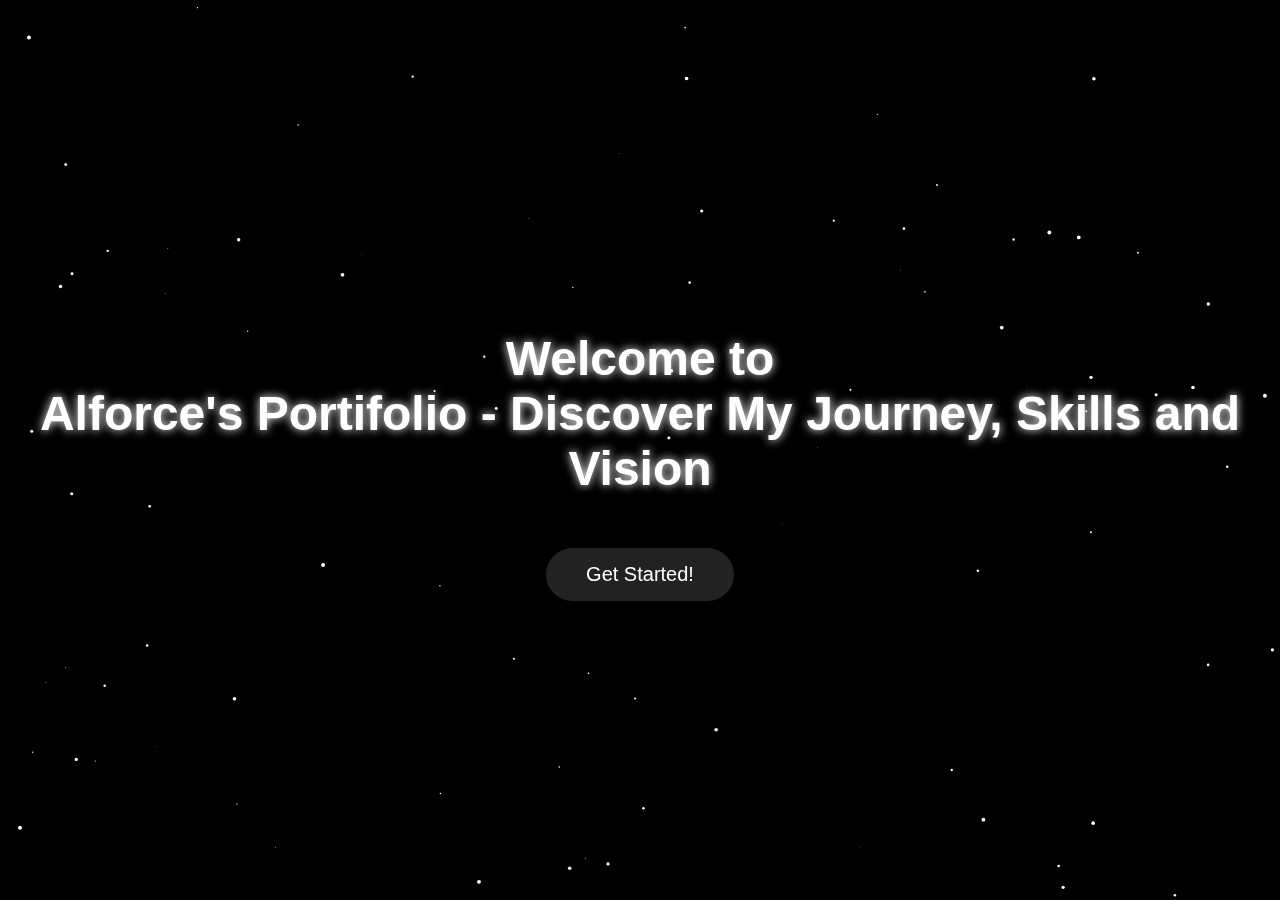
==== index.html @ 908b1418 "Add files via upload" ====
<!DOCTYPE html>
<html lang="en">
<head>
  <meta charset="UTF-8">
  <meta name="viewport" content="width=device-width, initial-scale=1.0">
  <title>Graphics Animation</title>
  <style>
    body {
      margin: 0;
      overflow: hidden;
      background: black;
      color: white;
      font-family: Arial, sans-serif;
      display: flex;
      align-items: center;
      justify-content: center;
      height: 100vh;
    }

    #canvas {
      position: absolute;
      top: 0;
      left: 0;
    }

    .button-container {
      position: relative;
      z-index: 2;
      display: flex;
      flex-direction: column;
      align-items: center;
      justify-content: center;
      text-align: center;
    }

    .button-container h1 {
      font-size: 3em;
      text-shadow: 0 0 10px white;
    }

    .button {
      background: #222;
      color: white;
      font-size: 20px;
      padding: 15px 40px;
      border-radius: 30px;
      border: none;
      cursor: pointer;
      margin-top: 20px;
      position: relative;
      transition: box-shadow 0.5s ease-in-out;
    }

    .button:hover {
      box-shadow: 0 0 20px white, 0 0 50px white;
    }

    #text-overlay {
      position: absolute;
      top: 10%;
      left: 50%;
      transform: translateX(-50%);
      font-size: 4em;
      text-shadow: 0 0 10px white;
      text-align: center;
      display: none;
      z-index: 2;
    }
  </style>
</head>
<body>
  <canvas id="canvas"></canvas>
  <div class="button-container" id="first-page">
    <h1>Welcome to<br> Alforce's Portifolio - Discover My Journey, Skills and Vision</h1>
    <button class="button" id="openButton">Get Started!</button>
  </div>

  <div id="text-overlay"></div>

  <div id="second-page">
    <h1 id="text"></h1>
    <img src="" width="200px" class="flower" />
  </div>

  <script>
    // Canvas setup
    const canvas = document.getElementById("canvas");
    const ctx = canvas.getContext("2d");
    canvas.width = window.innerWidth;
    canvas.height = window.innerHeight;

    // Star animation
    const stars = [];
    for (let i = 0; i < 100; i++) {
      stars.push({
        x: Math.random() * canvas.width,
        y: Math.random() * canvas.height,
        radius: Math.random() * 2,
        speed: Math.random() * 0.5,
      });
    }

    function animateStars() {
      ctx.clearRect(0, 0, canvas.width, canvas.height);
      stars.forEach((star) => {
        ctx.beginPath();
        ctx.arc(star.x, star.y, star.radius, 0, Math.PI * 2);
        ctx.fillStyle = "white";
        ctx.fill();
        star.y += star.speed;
        if (star.y > canvas.height) star.y = 0;
      });
      requestAnimationFrame(animateStars);
    }

    animateStars();

    // Redirect to another HTML page
    const openButton = document.getElementById("openButton");
    openButton.addEventListener("click", () => {
      // Redirect to another HTML file, e.g., "nextPage.html"
      window.location.href = "Overview.html";
    });
  </script>
</body>
</html>
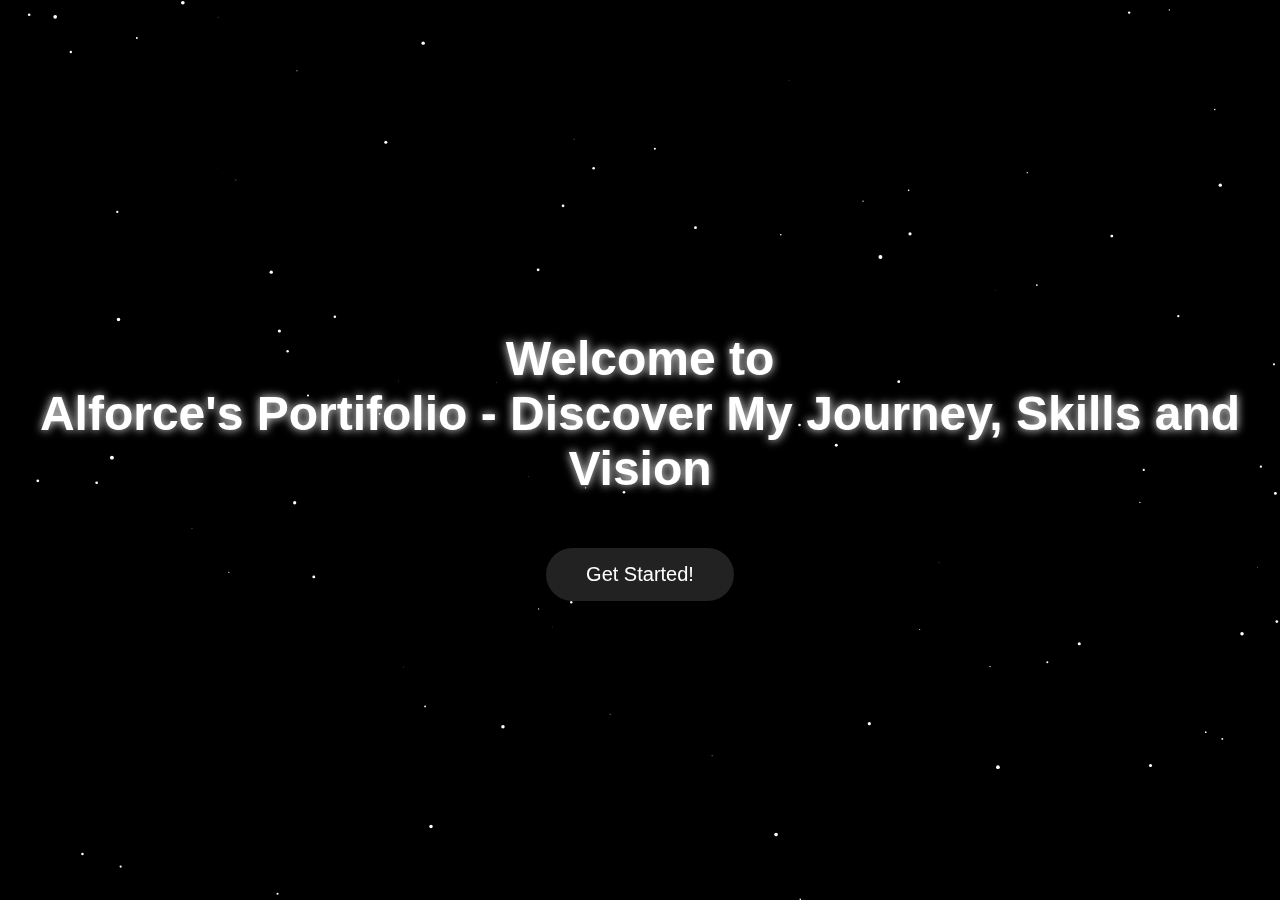
==== commit ec1bef2a: "Update index.html" ====
--- a/index.html
+++ b/index.html
@@ -3,7 +3,7 @@
 <head>
   <meta charset="UTF-8">
   <meta name="viewport" content="width=device-width, initial-scale=1.0">
-  <title>Graphics Animation</title>
+  <title>Welcome</title>
   <style>
     body {
       margin: 0;
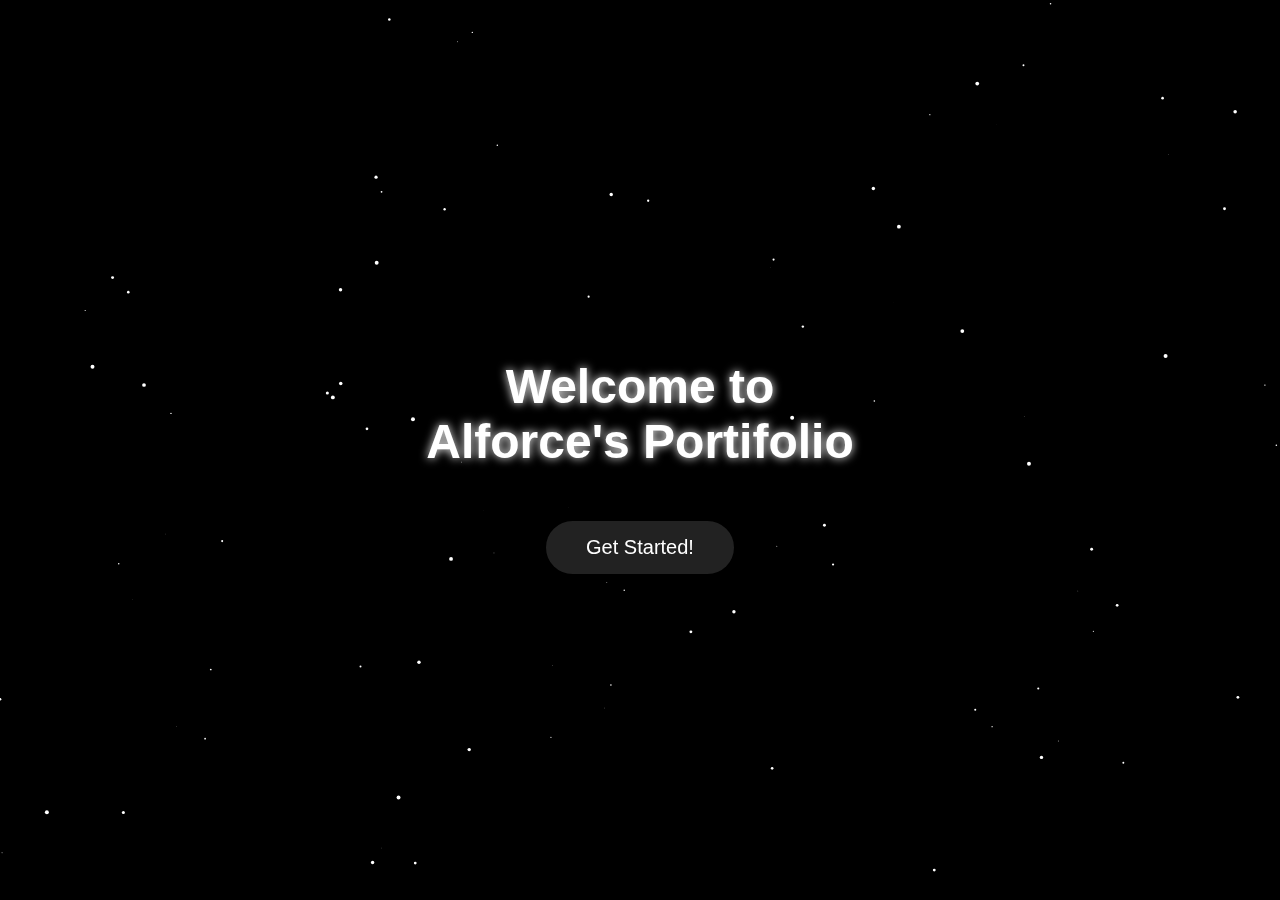
==== commit 3ef34886: "Update index.html" ====
--- a/index.html
+++ b/index.html
@@ -71,7 +71,7 @@
 <body>
   <canvas id="canvas"></canvas>
   <div class="button-container" id="first-page">
-    <h1>Welcome to<br> Alforce's Portifolio - Discover My Journey, Skills and Vision</h1>
+    <h1>Welcome to<br> Alforce's Portifolio</h1>
     <button class="button" id="openButton">Get Started!</button>
   </div>
 
